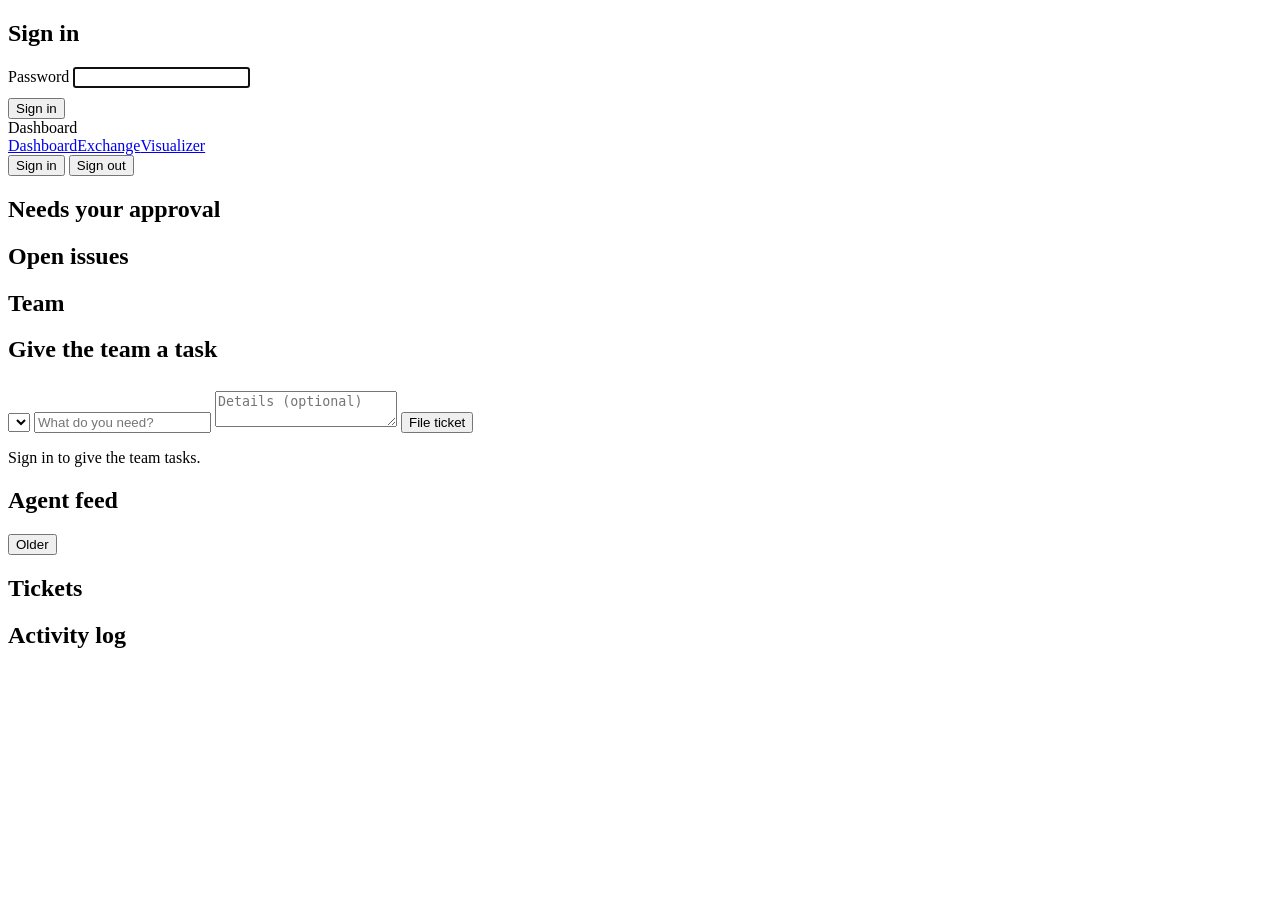
==== web/index.html @ 082f9e5b "Crew: self-hosted hub for a team of AI agents - dashboard, agent exchange, visualizer API + scaffold" ====
<!doctype html>
<html lang="en">
<head>
<meta charset="utf-8">
<meta name="viewport" content="width=device-width, initial-scale=1">
<title>Dashboard</title>
<link rel="icon" href="/favicon.ico">
<link rel="stylesheet" href="/static/base.css">
</head>
<body>
<!-- Sign-in. Shown when there is no valid session. -->
<section id="login" class="login hidden">
  <h1 id="login-brand">Sign in</h1>
  <form id="login-form" class="card">
    <label class="small muted" for="pw">Password</label>
    <input id="pw" type="password" autocomplete="current-password" autofocus>
    <div class="row" style="margin-top:10px"><button class="primary" type="submit">Sign in</button><span id="login-err" class="small lvl-crit"></span></div>
  </form>
</section>

<div id="app" class="hidden">
  <header class="top">
    <span class="brand" data-brand>Dashboard</span>
    <nav><a href="/" class="on">Dashboard</a><a href="/exchange">Exchange</a><a href="/visualizer">Visualizer</a></nav>
    <span id="role" class="tag"></span>
    <button id="signin" class="hidden">Sign in</button>
    <button id="signout" class="hidden">Sign out</button>
  </header>
  <main>
    <div class="grid">
      <section class="card"><h2>Needs your approval</h2><ul id="approvals" class="list"></ul></section>
      <section class="card"><h2>Open issues</h2><ul id="issues" class="list"></ul></section>
      <section class="card"><h2>Team</h2><ul id="team" class="list"></ul></section>
      <section class="card"><h2>Give the team a task</h2>
        <form id="task" class="owner-only">
          <select id="task-to"></select>
          <input id="task-title" placeholder="What do you need?" style="margin-top:8px">
          <textarea id="task-body" placeholder="Details (optional)" style="margin-top:8px"></textarea>
          <button class="primary" style="margin-top:8px">File ticket</button> <span id="task-msg" class="small muted"></span>
        </form>
        <p class="small muted viewer-only">Sign in to give the team tasks.</p>
      </section>
    </div>
    <div class="grid" style="margin-top:16px">
      <section class="card"><h2>Agent feed</h2><ul id="feed" class="list"></ul><button id="more">Older</button></section>
      <section class="card"><h2>Tickets</h2><ul id="tickets" class="list"></ul></section>
      <section class="card"><h2>Activity log</h2><ul id="events" class="list small"></ul></section>
    </div>
  </main>
</div>

<script src="/static/app.js"></script>
<script>
const { api, esc, ago } = Crew;
let ROLE = "viewer", oldest = 0, names = {};

async function boot() {
  const brand = await api("/api/brand").catch(() => ({ name: "Dashboard" }));
  document.title = brand.name;
  document.querySelectorAll("[data-brand]").forEach((e) => (e.textContent = brand.name));
  document.getElementById("login-brand").textContent = brand.name;
  let who;
  try { who = await api("/api/whoami", { noRedirect: true }); } catch (e) { return showLogin(); }
  if (new URLSearchParams(location.search).get("login") === "1" && who.role !== "owner") return showLogin();
  ROLE = who.role;
  document.getElementById("app").classList.remove("hidden");
  document.getElementById("role").textContent = ROLE === "owner" ? "owner" : "view only";
  document.getElementById(ROLE === "owner" ? "signout" : "signin").classList.remove("hidden");
  document.querySelectorAll(".owner-only").forEach((e) => e.classList.toggle("hidden", ROLE !== "owner"));
  document.querySelectorAll(".viewer-only").forEach((e) => e.classList.toggle("hidden", ROLE === "owner"));
  Crew.poll(refresh, 5000);
  loadFeed(true);
}

function showLogin() {
  document.getElementById("login").classList.remove("hidden");
  document.getElementById("app").classList.add("hidden");
}

document.getElementById("login-form").addEventListener("submit", async (ev) => {
  ev.preventDefault();
  try {
    await Crew.login(document.getElementById("pw").value);
    const next = new URLSearchParams(location.search).get("next");
    location.href = next && next.startsWith("/") ? next : "/";
  } catch (e) { document.getElementById("login-err").textContent = e.message; }
});
document.getElementById("signin").onclick = () => (location.href = "/?login=1");
document.getElementById("signout").onclick = () => Crew.logout(false);

function actions(r) {
  if (ROLE !== "owner") return "";
  return `<div class="row" style="margin-top:6px">
    <button class="primary" data-act="approve" data-id="${r.id}">Approve: ${esc((r.action || {}).label || "action")}</button>
    <button data-act="reject" data-id="${r.id}">Reject</button></div>`;
}

async function refresh() {
  const d = await api("/api/agents");
  names = Object.fromEntries(d.agents.map((a) => [a.key, a.name]));
  const nm = (k) => esc(names[k] || (k === "you" ? "You" : k));
  document.getElementById("approvals").innerHTML = d.approvals.map((r) =>
    `<li><b>${nm(r.agent)}</b>: ${esc(r.title)}<div class="small muted">${esc(r.body || "")}</div>${actions(r)}</li>`).join("")
    || `<li class="muted">Nothing waiting.</li>`;
  const open = d.reports.filter((r) => r.status === "open" && r.action_state !== "proposed");
  document.getElementById("issues").innerHTML = open.map((r) =>
    `<li><span class="lvl-${esc(r.level)}">●</span> <b>${nm(r.agent)}</b>: ${esc(r.title)} <span class="small muted">${ago(r.updated_t)}</span>
     ${ROLE === "owner" ? `<button class="small" data-act="dismiss" data-id="${r.id}">Dismiss</button>` : ""}</li>`).join("")
    || `<li class="muted">All clear.</li>`;
  document.getElementById("team").innerHTML = d.agents.map((a) =>
    `<li><div class="row"><span class="dot ${a.alive ? "on" : ""}"></span><b>${esc(a.name)}</b><span class="muted small">${esc(a.role)}</span></div>
     <div class="small muted">${esc(a.doing || "")} · last seen ${ago(a.heartbeat)}${a.counts.issues ? ` · ${a.counts.issues} open` : ""}</div></li>`).join("")
    || `<li class="muted">No agents in agents.yaml.</li>`;
  const sel = document.getElementById("task-to");
  if (!sel.options.length) sel.innerHTML = d.agents.map((a) => `<option value="${esc(a.key)}">${esc(a.name)}</option>`).join("");
  document.getElementById("tickets").innerHTML = d.tickets.slice(0, 15).map((t) =>
    `<li><span class="tag">${esc(t.status)}</span> ${nm(t.src)} → ${nm(t.dst)}: ${esc(t.title)}
     ${t.result_body ? `<pre>${esc(t.result_body)}</pre>` : ""}</li>`).join("") || `<li class="muted">No tickets this week.</li>`;
  const ev = await api("/api/events?limit=20");
  document.getElementById("events").innerHTML = ev.map((e) =>
    `<li>${esc(e.title)} <span class="muted">${ago(e.t)}</span></li>`).join("") || `<li class="muted">Nothing yet.</li>`;
}

async function loadFeed(reset) {
  const rows = await api(`/api/agents/feed?limit=20${!reset && oldest ? "&before=" + oldest : ""}`);
  if (rows.length) oldest = rows[rows.length - 1].id;
  const html = rows.map((r) => `<li><span class="tag">${esc(r.kind)}</span> <b>${esc(names[r.agent] || r.agent)}</b>: ${esc(r.title)}
    <span class="small muted">${ago(r.t)}</span>${r.body ? `<pre>${esc(r.body)}</pre>` : ""}</li>`).join("");
  const ul = document.getElementById("feed");
  ul.innerHTML = (reset ? "" : ul.innerHTML) + html;
  document.getElementById("more").disabled = rows.length < 20;
}
document.getElementById("more").onclick = () => loadFeed(false);

document.addEventListener("click", async (ev) => {
  const b = ev.target.closest("[data-act]");
  if (!b) return;
  b.disabled = true;
  try { await api(`/api/agents/reports/${b.dataset.id}/${b.dataset.act}`, { method: "POST", body: {} }); await refresh(); }
  catch (e) { alert(e.message); b.disabled = false; }
});

document.getElementById("task").addEventListener("submit", async (ev) => {
  ev.preventDefault();
  const msg = document.getElementById("task-msg");
  try {
    await api("/api/tickets", { method: "POST", body: { to: document.getElementById("task-to").value,
      title: document.getElementById("task-title").value, body: document.getElementById("task-body").value } });
    msg.textContent = "Filed."; ev.target.reset(); refresh();
  } catch (e) { msg.textContent = e.message; }
});

boot();
</script>
</body>
</html>
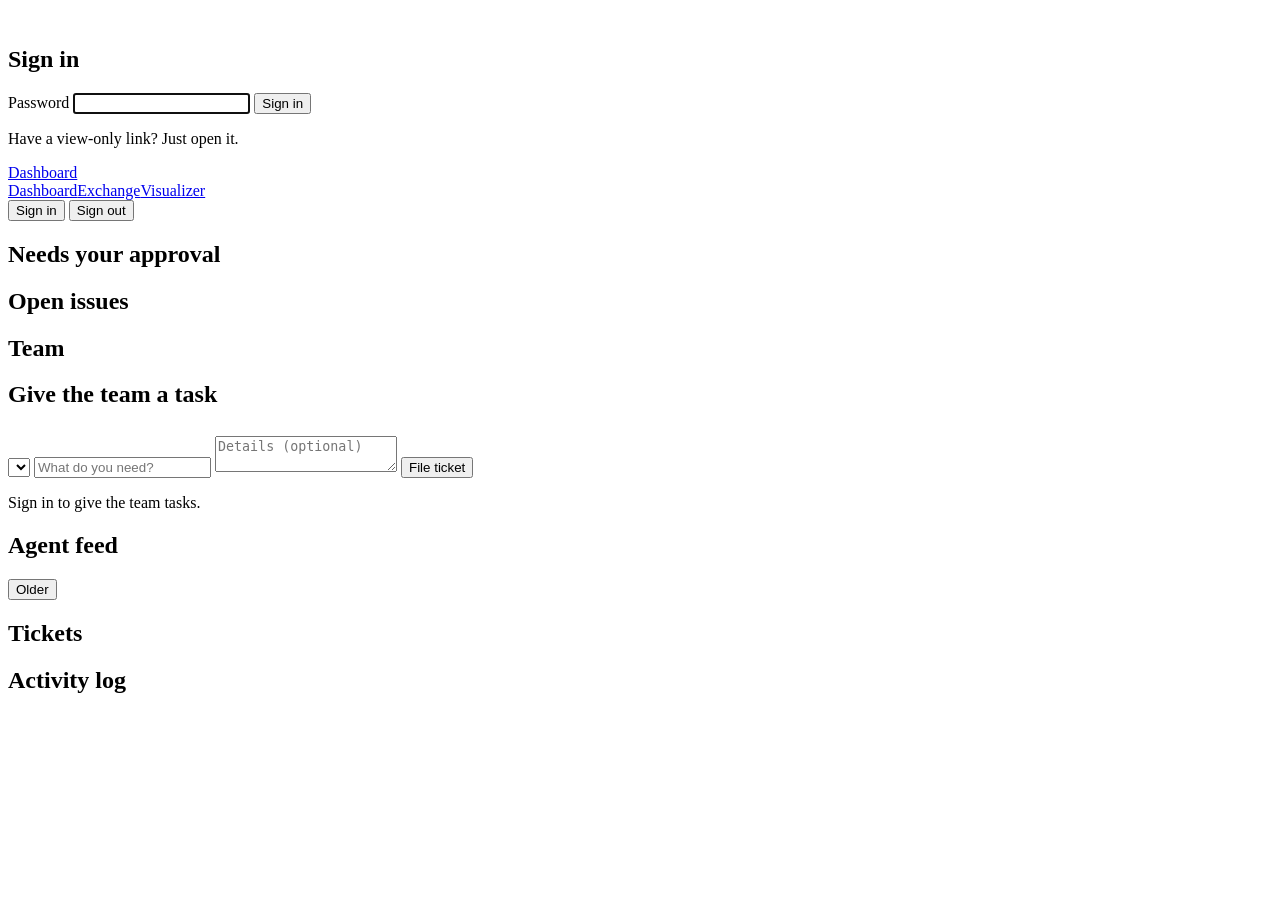
==== commit 7888f93f: "Default Crew brand: mark, tokens, sign-in screen, agent colours, BRAND.md Three-teammates mark (mark" ====
--- a/web/index.html
+++ b/web/index.html
@@ -10,17 +10,23 @@
 <body>
 <!-- Sign-in. Shown when there is no valid session. -->
 <section id="login" class="login hidden">
-  <h1 id="login-brand">Sign in</h1>
-  <form id="login-form" class="card">
-    <label class="small muted" for="pw">Password</label>
-    <input id="pw" type="password" autocomplete="current-password" autofocus>
-    <div class="row" style="margin-top:10px"><button class="primary" type="submit">Sign in</button><span id="login-err" class="small lvl-crit"></span></div>
-  </form>
+  <div class="box">
+    <img class="mark" src="/static/brand/mark.svg" alt="">
+    <h1 id="login-brand">Sign in</h1>
+    <p class="tagline" id="login-tagline"></p>
+    <form id="login-form" class="card">
+      <label for="pw">Password</label>
+      <input id="pw" type="password" autocomplete="current-password" autofocus>
+      <button class="primary" type="submit">Sign in</button>
+      <div id="login-err" class="err" role="alert"></div>
+    </form>
+    <p class="foot">Have a view-only link? Just open it.</p>
+  </div>
 </section>
 
 <div id="app" class="hidden">
   <header class="top">
-    <span class="brand" data-brand>Dashboard</span>
+    <a class="brand" href="/" data-brand-link><span data-brand>Dashboard</span></a>
     <nav><a href="/" class="on">Dashboard</a><a href="/exchange">Exchange</a><a href="/visualizer">Visualizer</a></nav>
     <span id="role" class="tag"></span>
     <button id="signin" class="hidden">Sign in</button>
@@ -59,6 +65,8 @@
   document.title = brand.name;
   document.querySelectorAll("[data-brand]").forEach((e) => (e.textContent = brand.name));
   document.getElementById("login-brand").textContent = brand.name;
+  document.getElementById("login-tagline").textContent = brand.tagline || "";
+  Crew.brand(brand.name);
   let who;
   try { who = await api("/api/whoami", { noRedirect: true }); } catch (e) { return showLogin(); }
   if (new URLSearchParams(location.search).get("login") === "1" && who.role !== "owner") return showLogin();
@@ -108,8 +116,8 @@
      ${ROLE === "owner" ? `<button class="small" data-act="dismiss" data-id="${r.id}">Dismiss</button>` : ""}</li>`).join("")
     || `<li class="muted">All clear.</li>`;
   document.getElementById("team").innerHTML = d.agents.map((a) =>
-    `<li><div class="row"><span class="dot ${a.alive ? "on" : ""}"></span><b>${esc(a.name)}</b><span class="muted small">${esc(a.role)}</span></div>
-     <div class="small muted">${esc(a.doing || "")} · last seen ${ago(a.heartbeat)}${a.counts.issues ? ` · ${a.counts.issues} open` : ""}</div></li>`).join("")
+    `<li class="row" style="flex-wrap:nowrap;align-items:flex-start">${Crew.avatar(a)}<div style="min-width:0"><b>${esc(a.name)}</b> <span class="muted small">${esc(a.role)}</span>
+     <div class="small muted">${a.alive ? "online" : "offline"} · ${esc(a.doing || "")} · ${ago(a.heartbeat)}${a.counts.issues ? ` · ${a.counts.issues} open` : ""}</div></div></li>`).join("")
     || `<li class="muted">No agents in agents.yaml.</li>`;
   const sel = document.getElementById("task-to");
   if (!sel.options.length) sel.innerHTML = d.agents.map((a) => `<option value="${esc(a.key)}">${esc(a.name)}</option>`).join("");
